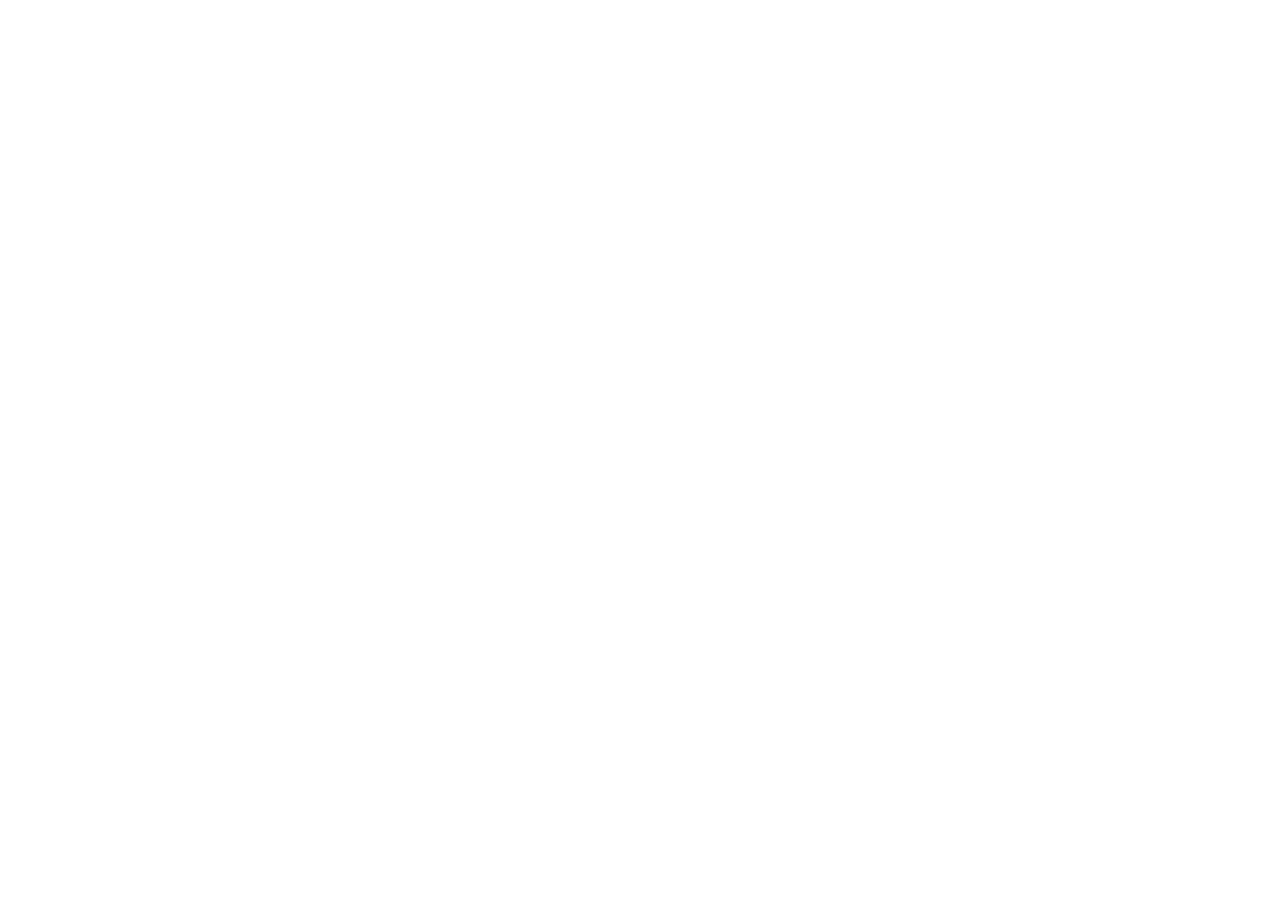
==== login.htm @ 849006d3 "初始化项目" ====
<!DOCTYPE html>
<html lang="en">

<head>
    <meta charset="UTF-8">
    <meta name="viewport" content="width=device-width, initial-scale=1.0,maximum-scale=1.0, minimum-scale=1.0, user-scalable=no">
    <meta http-equiv="X-UA-Compatible" content="ie=edge">
    <title>Document</title>
</head>

<body>

</body>

</html>
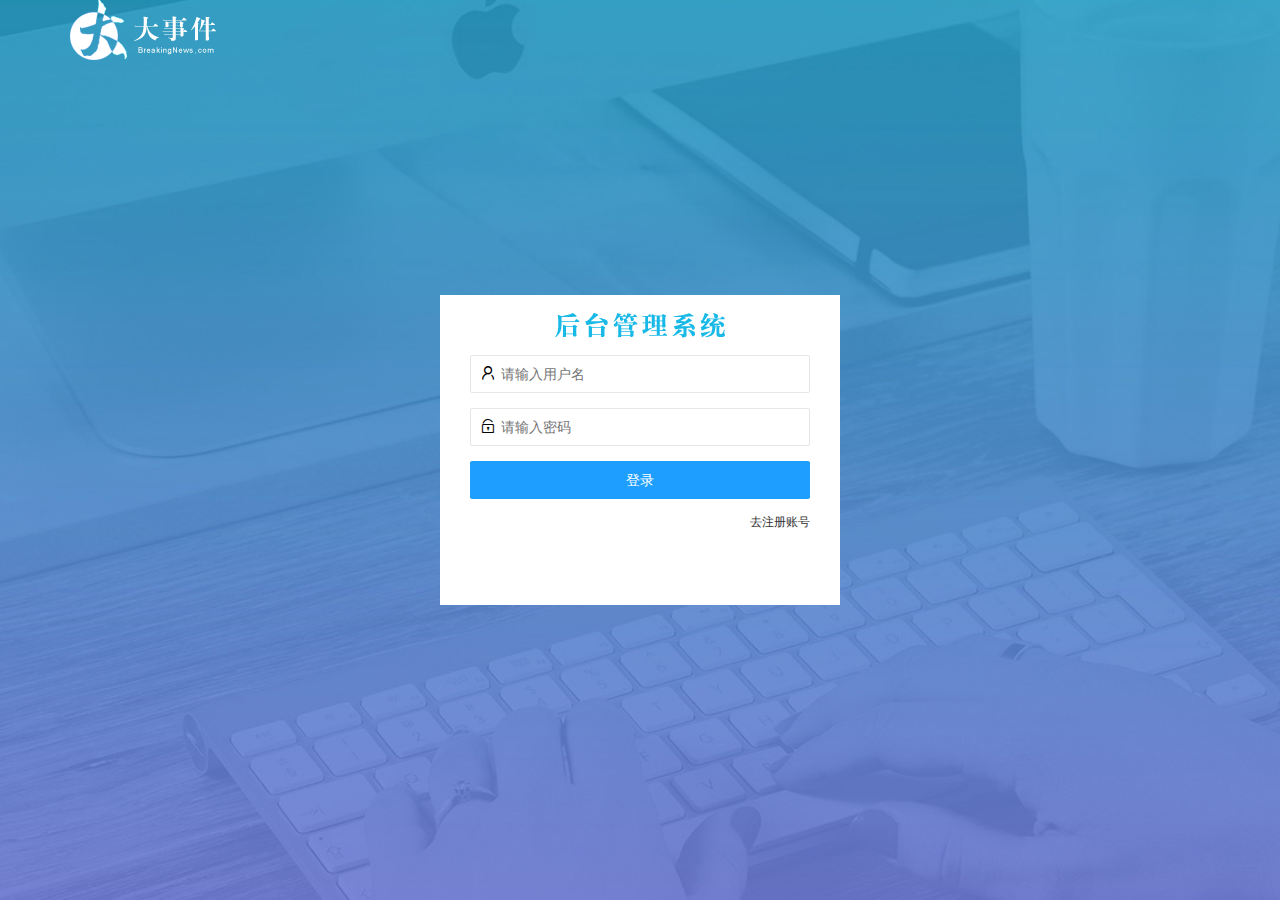
==== commit a6ca95ba: "完成注册和登录" ====
--- a/login.htm
+++ b/login.htm
@@ -6,10 +6,67 @@
     <meta name="viewport" content="width=device-width, initial-scale=1.0,maximum-scale=1.0, minimum-scale=1.0, user-scalable=no">
     <meta http-equiv="X-UA-Compatible" content="ie=edge">
     <title>Document</title>
+    <link rel="stylesheet" href="assets/lib/layui/css/layui.css">
+    <link rel="stylesheet" href="assets/css/login.css">
+    <script src="assets/lib/layui/layui.all.js"></script>
+    <script src="assets/lib/jquery.js"></script>
+    <script src="assets/js/login.js"></script>
 </head>
 
 <body>
+    <div class="layui-main">
+        <img src="./assets/images/logo.png" alt="">
+    </div>
 
+    <div class="loginAndRegBox">
+        <div class="title">
+            <img src="./assets/images/login_title.png" alt="">
+        </div>
+        <div class="login_box">
+            <form class="layui-form" id="log_form">
+                <div class="layui-form-item">
+                    <i class="layui-icon layui-icon-username"></i>
+                    <input type="text" name="username" required lay-verify="required|username" placeholder="请输入用户名" autocomplete="off" class="layui-input">
+                </div>
+                <div class="layui-form-item">
+                    <i class="layui-icon layui-icon-password"></i>
+                    <input type="password" name="password" required lay-verify="required|pwd" placeholder="请输入密码" autocomplete="off" class="layui-input">
+                </div>
+                <div class="layui-form-item">
+                    <button class="layui-btn layui-btn-normal layui-btn-fluid" lay-submit>登录</button>
+                </div>
+                <div class="layui-form-item">
+                    <a href="javascript:;" id="link_reg">去注册账号</a>
+                </div>
+
+            </form>
+
+        </div>
+        <div class="reg_box" style="display: none;">
+            <form class="layui-form" id="reg_form">
+                <div class="layui-form-item">
+                    <i class="layui-icon layui-icon-username"></i>
+                    <input type="text" name="username" required lay-verify="required|username" placeholder="请输入用户名" autocomplete="off" class="layui-input">
+                </div>
+                <div class="layui-form-item">
+                    <i class="layui-icon layui-icon-password"></i>
+                    <input type="password" name="password" required lay-verify="required|pwd" placeholder="请输入密码" autocomplete="off" class="layui-input">
+                </div>
+                <div class="layui-form-item">
+                    <i class="layui-icon layui-icon-password"></i>
+                    <input type="password" name="repassword" required lay-verify="required|pwd|repwd" placeholder="再次输入密码" autocomplete="off" class="layui-input">
+                </div>
+                <div class="layui-form-item">
+                    <button class="layui-btn layui-btn-normal layui-btn-fluid" lay-submit>立即注册
+                    </button>
+                </div>
+                <div class="layui-form-item">
+                    <a href="javascript:;" id="link_login">去登录</a>
+                </div>
+
+            </form>
+        </div>
+    </div>
 </body>
 
 </html>--- a/assets/lib/layui/css/layui.css
+++ b/assets/lib/layui/css/layui.css
@@ -0,0 +1,2 @@
+/** layui-v2.5.5 MIT License By https://www.layui.com */
+ .layui-inline,img{display:inline-block;vertical-align:middle}h1,h2,h3,h4,h5,h6{font-weight:400}.layui-edge,.layui-header,.layui-inline,.layui-main{position:relative}.layui-body,.layui-edge,.layui-elip{overflow:hidden}.layui-btn,.layui-edge,.layui-inline,img{vertical-align:middle}.layui-btn,.layui-disabled,.layui-icon,.layui-unselect{-moz-user-select:none;-webkit-user-select:none;-ms-user-select:none}.layui-elip,.layui-form-checkbox span,.layui-form-pane .layui-form-label{text-overflow:ellipsis;white-space:nowrap}.layui-breadcrumb,.layui-tree-btnGroup{visibility:hidden}blockquote,body,button,dd,div,dl,dt,form,h1,h2,h3,h4,h5,h6,input,li,ol,p,pre,td,textarea,th,ul{margin:0;padding:0;-webkit-tap-highlight-color:rgba(0,0,0,0)}a:active,a:hover{outline:0}img{border:none}li{list-style:none}table{border-collapse:collapse;border-spacing:0}h4,h5,h6{font-size:100%}button,input,optgroup,option,select,textarea{font-family:inherit;font-size:inherit;font-style:inherit;font-weight:inherit;outline:0}pre{white-space:pre-wrap;white-space:-moz-pre-wrap;white-space:-pre-wrap;white-space:-o-pre-wrap;word-wrap:break-word}body{line-height:24px;font:14px Helvetica Neue,Helvetica,PingFang SC,Tahoma,Arial,sans-serif}hr{height:1px;margin:10px 0;border:0;clear:both}a{color:#333;text-decoration:none}a:hover{color:#777}a cite{font-style:normal;*cursor:pointer}.layui-border-box,.layui-border-box *{box-sizing:border-box}.layui-box,.layui-box *{box-sizing:content-box}.layui-clear{clear:both;*zoom:1}.layui-clear:after{content:'\20';clear:both;*zoom:1;display:block;height:0}.layui-inline{*display:inline;*zoom:1}.layui-edge{display:inline-block;width:0;height:0;border-width:6px;border-style:dashed;border-color:transparent}.layui-edge-top{top:-4px;border-bottom-color:#999;border-bottom-style:solid}.layui-edge-right{border-left-color:#999;border-left-style:solid}.layui-edge-bottom{top:2px;border-top-color:#999;border-top-style:solid}.layui-edge-left{border-right-color:#999;border-right-style:solid}.layui-disabled,.layui-disabled:hover{color:#d2d2d2!important;cursor:not-allowed!important}.layui-circle{border-radius:100%}.layui-show{display:block!important}.layui-hide{display:none!important}@font-face{font-family:layui-icon;src:url(../font/iconfont.eot?v=250);src:url(../font/iconfont.eot?v=250#iefix) format('embedded-opentype'),url(../font/iconfont.woff2?v=250) format('woff2'),url(../font/iconfont.woff?v=250) format('woff'),url(../font/iconfont.ttf?v=250) format('truetype'),url(../font/iconfont.svg?v=250#layui-icon) format('svg')}.layui-icon{font-family:layui-icon!important;font-size:16px;font-style:normal;-webkit-font-smoothing:antialiased;-moz-osx-font-smoothing:grayscale}.layui-icon-reply-fill:before{content:"\e611"}.layui-icon-set-fill:before{content:"\e614"}.layui-icon-menu-fill:before{content:"\e60f"}.layui-icon-search:before{content:"\e615"}.layui-icon-share:before{content:"\e641"}.layui-icon-set-sm:before{content:"\e620"}.layui-icon-engine:before{content:"\e628"}.layui-icon-close:before{content:"\1006"}.layui-icon-close-fill:before{content:"\1007"}.layui-icon-chart-screen:before{content:"\e629"}.layui-icon-star:before{content:"\e600"}.layui-icon-circle-dot:before{content:"\e617"}.layui-icon-chat:before{content:"\e606"}.layui-icon-release:before{content:"\e609"}.layui-icon-list:before{content:"\e60a"}.layui-icon-chart:before{content:"\e62c"}.layui-icon-ok-circle:before{content:"\1005"}.layui-icon-layim-theme:before{content:"\e61b"}.layui-icon-table:before{content:"\e62d"}.layui-icon-right:before{content:"\e602"}.layui-icon-left:before{content:"\e603"}.layui-icon-cart-simple:before{content:"\e698"}.layui-icon-face-cry:before{content:"\e69c"}.layui-icon-face-smile:before{content:"\e6af"}.layui-icon-survey:before{content:"\e6b2"}.layui-icon-tree:before{content:"\e62e"}.layui-icon-upload-circle:before{content:"\e62f"}.layui-icon-add-circle:before{content:"\e61f"}.layui-icon-download-circle:before{content:"\e601"}.layui-icon-templeate-1:before{content:"\e630"}.layui-icon-util:before{content:"\e631"}.layui-icon-face-surprised:before{content:"\e664"}.layui-icon-edit:before{content:"\e642"}.layui-icon-speaker:before{content:"\e645"}.layui-icon-down:before{content:"\e61a"}.layui-icon-file:before{content:"\e621"}.layui-icon-layouts:before{content:"\e632"}.layui-icon-rate-half:before{content:"\e6c9"}.layui-icon-add-circle-fine:before{content:"\e608"}.layui-icon-prev-circle:before{content:"\e633"}.layui-icon-read:before{content:"\e705"}.layui-icon-404:before{content:"\e61c"}.layui-icon-carousel:before{content:"\e634"}.layui-icon-help:before{content:"\e607"}.layui-icon-code-circle:before{content:"\e635"}.layui-icon-water:before{content:"\e636"}.layui-icon-username:before{content:"\e66f"}.layui-icon-find-fill:before{content:"\e670"}.layui-icon-about:before{content:"\e60b"}.layui-icon-location:before{content:"\e715"}.layui-icon-up:before{content:"\e619"}.layui-icon-pause:before{content:"\e651"}.layui-icon-date:before{content:"\e637"}.layui-icon-layim-uploadfile:before{content:"\e61d"}.layui-icon-delete:before{content:"\e640"}.layui-icon-play:before{content:"\e652"}.layui-icon-top:before{content:"\e604"}.layui-icon-friends:before{content:"\e612"}.layui-icon-refresh-3:before{content:"\e9aa"}.layui-icon-ok:before{content:"\e605"}.layui-icon-layer:before{content:"\e638"}.layui-icon-face-smile-fine:before{content:"\e60c"}.layui-icon-dollar:before{content:"\e659"}.layui-icon-group:before{content:"\e613"}.layui-icon-layim-download:before{content:"\e61e"}.layui-icon-picture-fine:before{content:"\e60d"}.layui-icon-link:before{content:"\e64c"}.layui-icon-diamond:before{content:"\e735"}.layui-icon-log:before{content:"\e60e"}.layui-icon-rate-solid:before{content:"\e67a"}.layui-icon-fonts-del:before{content:"\e64f"}.layui-icon-unlink:before{content:"\e64d"}.layui-icon-fonts-clear:before{content:"\e639"}.layui-icon-triangle-r:before{content:"\e623"}.layui-icon-circle:before{content:"\e63f"}.layui-icon-radio:before{content:"\e643"}.layui-icon-align-center:before{content:"\e647"}.layui-icon-align-right:before{content:"\e648"}.layui-icon-align-left:before{content:"\e649"}.layui-icon-loading-1:before{content:"\e63e"}.layui-icon-return:before{content:"\e65c"}.layui-icon-fonts-strong:before{content:"\e62b"}.layui-icon-upload:before{content:"\e67c"}.layui-icon-dialogue:before{content:"\e63a"}.layui-icon-video:before{content:"\e6ed"}.layui-icon-headset:before{content:"\e6fc"}.layui-icon-cellphone-fine:before{content:"\e63b"}.layui-icon-add-1:before{content:"\e654"}.layui-icon-face-smile-b:before{content:"\e650"}.layui-icon-fonts-html:before{content:"\e64b"}.layui-icon-form:before{content:"\e63c"}.layui-icon-cart:before{content:"\e657"}.layui-icon-camera-fill:before{content:"\e65d"}.layui-icon-tabs:before{content:"\e62a"}.layui-icon-fonts-code:before{content:"\e64e"}.layui-icon-fire:before{content:"\e756"}.layui-icon-set:before{content:"\e716"}.layui-icon-fonts-u:before{content:"\e646"}.layui-icon-triangle-d:before{content:"\e625"}.layui-icon-tips:before{content:"\e702"}.layui-icon-picture:before{content:"\e64a"}.layui-icon-more-vertical:before{content:"\e671"}.layui-icon-flag:before{content:"\e66c"}.layui-icon-loading:before{content:"\e63d"}.layui-icon-fonts-i:before{content:"\e644"}.layui-icon-refresh-1:before{content:"\e666"}.layui-icon-rmb:before{content:"\e65e"}.layui-icon-home:before{content:"\e68e"}.layui-icon-user:before{content:"\e770"}.layui-icon-notice:before{content:"\e667"}.layui-icon-login-weibo:before{content:"\e675"}.layui-icon-voice:before{content:"\e688"}.layui-icon-upload-drag:before{content:"\e681"}.layui-icon-login-qq:before{content:"\e676"}.layui-icon-snowflake:before{content:"\e6b1"}.layui-icon-file-b:before{content:"\e655"}.layui-icon-template:before{content:"\e663"}.layui-icon-auz:before{content:"\e672"}.layui-icon-console:before{content:"\e665"}.layui-icon-app:before{content:"\e653"}.layui-icon-prev:before{content:"\e65a"}.layui-icon-website:before{content:"\e7ae"}.layui-icon-next:before{content:"\e65b"}.layui-icon-component:before{content:"\e857"}.layui-icon-more:before{content:"\e65f"}.layui-icon-login-wechat:before{content:"\e677"}.layui-icon-shrink-right:before{content:"\e668"}.layui-icon-spread-left:before{content:"\e66b"}.layui-icon-camera:before{content:"\e660"}.layui-icon-note:before{content:"\e66e"}.layui-icon-refresh:before{content:"\e669"}.layui-icon-female:before{content:"\e661"}.layui-icon-male:before{content:"\e662"}.layui-icon-password:before{content:"\e673"}.layui-icon-senior:before{content:"\e674"}.layui-icon-theme:before{content:"\e66a"}.layui-icon-tread:before{content:"\e6c5"}.layui-icon-praise:before{content:"\e6c6"}.layui-icon-star-fill:before{content:"\e658"}.layui-icon-rate:before{content:"\e67b"}.layui-icon-template-1:before{content:"\e656"}.layui-icon-vercode:before{content:"\e679"}.layui-icon-cellphone:before{content:"\e678"}.layui-icon-screen-full:before{content:"\e622"}.layui-icon-screen-restore:before{content:"\e758"}.layui-icon-cols:before{content:"\e610"}.layui-icon-export:before{content:"\e67d"}.layui-icon-print:before{content:"\e66d"}.layui-icon-slider:before{content:"\e714"}.layui-icon-addition:before{content:"\e624"}.layui-icon-subtraction:before{content:"\e67e"}.layui-icon-service:before{content:"\e626"}.layui-icon-transfer:before{content:"\e691"}.layui-main{width:1140px;margin:0 auto}.layui-header{z-index:1000;height:60px}.layui-header a:hover{transition:all .5s;-webkit-transition:all .5s}.layui-side{position:fixed;left:0;top:0;bottom:0;z-index:999;width:200px;overflow-x:hidden}.layui-side-scroll{position:relative;width:220px;height:100%;overflow-x:hidden}.layui-body{position:absolute;left:200px;right:0;top:0;bottom:0;z-index:998;width:auto;overflow-y:auto;box-sizing:border-box}.layui-layout-body{overflow:hidden}.layui-layout-admin .layui-header{background-color:#23262E}.layui-layout-admin .layui-side{top:60px;width:200px;overflow-x:hidden}.layui-layout-admin .layui-body{position:fixed;top:60px;bottom:44px}.layui-layout-admin .layui-main{width:auto;margin:0 15px}.layui-layout-admin .layui-footer{position:fixed;left:200px;right:0;bottom:0;height:44px;line-height:44px;padding:0 15px;background-color:#eee}.layui-layout-admin .layui-logo{position:absolute;left:0;top:0;width:200px;height:100%;line-height:60px;text-align:center;color:#009688;font-size:16px}.layui-layout-admin .layui-header .layui-nav{background:0 0}.layui-layout-left{position:absolute!important;left:200px;top:0}.layui-layout-right{position:absolute!important;right:0;top:0}.layui-container{position:relative;margin:0 auto;padding:0 15px;box-sizing:border-box}.layui-fluid{position:relative;margin:0 auto;padding:0 15px}.layui-row:after,.layui-row:before{content:'';display:block;clear:both}.layui-col-lg1,.layui-col-lg10,.layui-col-lg11,.layui-col-lg12,.layui-col-lg2,.layui-col-lg3,.layui-col-lg4,.layui-col-lg5,.layui-col-lg6,.layui-col-lg7,.layui-col-lg8,.layui-col-lg9,.layui-col-md1,.layui-col-md10,.layui-col-md11,.layui-col-md12,.layui-col-md2,.layui-col-md3,.layui-col-md4,.layui-col-md5,.layui-col-md6,.layui-col-md7,.layui-col-md8,.layui-col-md9,.layui-col-sm1,.layui-col-sm10,.layui-col-sm11,.layui-col-sm12,.layui-col-sm2,.layui-col-sm3,.layui-col-sm4,.layui-col-sm5,.layui-col-sm6,.layui-col-sm7,.layui-col-sm8,.layui-col-sm9,.layui-col-xs1,.layui-col-xs10,.layui-col-xs11,.layui-col-xs12,.layui-col-xs2,.layui-col-xs3,.layui-col-xs4,.layui-col-xs5,.layui-col-xs6,.layui-col-xs7,.layui-col-xs8,.layui-col-xs9{position:relative;display:block;box-sizing:border-box}.layui-col-xs1,.layui-col-xs10,.layui-col-xs11,.layui-col-xs12,.layui-col-xs2,.layui-col-xs3,.layui-col-xs4,.layui-col-xs5,.layui-col-xs6,.layui-col-xs7,.layui-col-xs8,.layui-col-xs9{float:left}.layui-col-xs1{width:8.33333333%}.layui-col-xs2{width:16.66666667%}.layui-col-xs3{width:25%}.layui-col-xs4{width:33.33333333%}.layui-col-xs5{width:41.66666667%}.layui-col-xs6{width:50%}.layui-col-xs7{width:58.33333333%}.layui-col-xs8{width:66.66666667%}.layui-col-xs9{width:75%}.layui-col-xs10{width:83.33333333%}.layui-col-xs11{width:91.66666667%}.layui-col-xs12{width:100%}.layui-col-xs-offset1{margin-left:8.33333333%}.layui-col-xs-offset2{margin-left:16.66666667%}.layui-col-xs-offset3{margin-left:25%}.layui-col-xs-offset4{margin-left:33.33333333%}.layui-col-xs-offset5{margin-left:41.66666667%}.layui-col-xs-offset6{margin-left:50%}.layui-col-xs-offset7{margin-left:58.33333333%}.layui-col-xs-offset8{margin-left:66.66666667%}.layui-col-xs-offset9{margin-left:75%}.layui-col-xs-offset10{margin-left:83.33333333%}.layui-col-xs-offset11{margin-left:91.66666667%}.layui-col-xs-offset12{margin-left:100%}@media screen and (max-width:768px){.layui-hide-xs{display:none!important}.layui-show-xs-block{display:block!important}.layui-show-xs-inline{display:inline!important}.layui-show-xs-inline-block{display:inline-block!important}}@media screen and (min-width:768px){.layui-container{width:750px}.layui-hide-sm{display:none!important}.layui-show-sm-block{display:block!important}.layui-show-sm-inline{display:inline!important}.layui-show-sm-inline-block{display:inline-block!important}.layui-col-sm1,.layui-col-sm10,.layui-col-sm11,.layui-col-sm12,.layui-col-sm2,.layui-col-sm3,.layui-col-sm4,.layui-col-sm5,.layui-col-sm6,.layui-col-sm7,.layui-col-sm8,.layui-col-sm9{float:left}.layui-col-sm1{width:8.33333333%}.layui-col-sm2{width:16.66666667%}.layui-col-sm3{width:25%}.layui-col-sm4{width:33.33333333%}.layui-col-sm5{width:41.66666667%}.layui-col-sm6{width:50%}.layui-col-sm7{width:58.33333333%}.layui-col-sm8{width:66.66666667%}.layui-col-sm9{width:75%}.layui-col-sm10{width:83.33333333%}.layui-col-sm11{width:91.66666667%}.layui-col-sm12{width:100%}.layui-col-sm-offset1{margin-left:8.33333333%}.layui-col-sm-offset2{margin-left:16.66666667%}.layui-col-sm-offset3{margin-left:25%}.layui-col-sm-offset4{margin-left:33.33333333%}.layui-col-sm-offset5{margin-left:41.66666667%}.layui-col-sm-offset6{margin-left:50%}.layui-col-sm-offset7{margin-left:58.33333333%}.layui-col-sm-offset8{margin-left:66.66666667%}.layui-col-sm-offset9{margin-left:75%}.layui-col-sm-offset10{margin-left:83.33333333%}.layui-col-sm-offset11{margin-left:91.66666667%}.layui-col-sm-offset12{margin-left:100%}}@media screen and (min-width:992px){.layui-container{width:970px}.layui-hide-md{display:none!important}.layui-show-md-block{display:block!important}.layui-show-md-inline{display:inline!important}.layui-show-md-inline-block{display:inline-block!important}.layui-col-md1,.layui-col-md10,.layui-col-md11,.layui-col-md12,.layui-col-md2,.layui-col-md3,.layui-col-md4,.layui-col-md5,.layui-col-md6,.layui-col-md7,.layui-col-md8,.layui-col-md9{float:left}.layui-col-md1{width:8.33333333%}.layui-col-md2{width:16.66666667%}.layui-col-md3{width:25%}.layui-col-md4{width:33.33333333%}.layui-col-md5{width:41.66666667%}.layui-col-md6{width:50%}.layui-col-md7{width:58.33333333%}.layui-col-md8{width:66.66666667%}.layui-col-md9{width:75%}.layui-col-md10{width:83.33333333%}.layui-col-md11{width:91.66666667%}.layui-col-md12{width:100%}.layui-col-md-offset1{margin-left:8.33333333%}.layui-col-md-offset2{margin-left:16.66666667%}.layui-col-md-offset3{margin-left:25%}.layui-col-md-offset4{margin-left:33.33333333%}.layui-col-md-offset5{margin-left:41.66666667%}.layui-col-md-offset6{margin-left:50%}.layui-col-md-offset7{margin-left:58.33333333%}.layui-col-md-offset8{margin-left:66.66666667%}.layui-col-md-offset9{margin-left:75%}.layui-col-md-offset10{margin-left:83.33333333%}.layui-col-md-offset11{margin-left:91.66666667%}.layui-col-md-offset12{margin-left:100%}}@media screen and (min-width:1200px){.layui-container{width:1170px}.layui-hide-lg{display:none!important}.layui-show-lg-block{display:block!important}.layui-show-lg-inline{display:inline!important}.layui-show-lg-inline-block{display:inline-block!important}.layui-col-lg1,.layui-col-lg10,.layui-col-lg11,.layui-col-lg12,.layui-col-lg2,.layui-col-lg3,.layui-col-lg4,.layui-col-lg5,.layui-col-lg6,.layui-col-lg7,.layui-col-lg8,.layui-col-lg9{float:left}.layui-col-lg1{width:8.33333333%}.layui-col-lg2{width:16.66666667%}.layui-col-lg3{width:25%}.layui-col-lg4{width:33.33333333%}.layui-col-lg5{width:41.66666667%}.layui-col-lg6{width:50%}.layui-col-lg7{width:58.33333333%}.layui-col-lg8{width:66.66666667%}.layui-col-lg9{width:75%}.layui-col-lg10{width:83.33333333%}.layui-col-lg11{width:91.66666667%}.layui-col-lg12{width:100%}.layui-col-lg-offset1{margin-left:8.33333333%}.layui-col-lg-offset2{margin-left:16.66666667%}.layui-col-lg-offset3{margin-left:25%}.layui-col-lg-offset4{margin-left:33.33333333%}.layui-col-lg-offset5{margin-left:41.66666667%}.layui-col-lg-offset6{margin-left:50%}.layui-col-lg-offset7{margin-left:58.33333333%}.layui-col-lg-offset8{margin-left:66.66666667%}.layui-col-lg-offset9{margin-left:75%}.layui-col-lg-offset10{margin-left:83.33333333%}.layui-col-lg-offset11{margin-left:91.66666667%}.layui-col-lg-offset12{margin-left:100%}}.layui-col-space1{margin:-.5px}.layui-col-space1>*{padding:.5px}.layui-col-space3{margin:-1.5px}.layui-col-space3>*{padding:1.5px}.layui-col-space5{margin:-2.5px}.layui-col-space5>*{padding:2.5px}.layui-col-space8{margin:-3.5px}.layui-col-space8>*{padding:3.5px}.layui-col-space10{margin:-5px}.layui-col-space10>*{padding:5px}.layui-col-space12{margin:-6px}.layui-col-space12>*{padding:6px}.layui-col-space15{margin:-7.5px}.layui-col-space15>*{padding:7.5px}.layui-col-space18{margin:-9px}.layui-col-space18>*{padding:9px}.layui-col-space20{margin:-10px}.layui-col-space20>*{padding:10px}.layui-col-space22{margin:-11px}.layui-col-space22>*{padding:11px}.layui-col-space25{margin:-12.5px}.layui-col-space25>*{padding:12.5px}.layui-col-space30{margin:-15px}.layui-col-space30>*{padding:15px}.layui-btn,.layui-input,.layui-select,.layui-textarea,.layui-upload-button{outline:0;-webkit-appearance:none;transition:all .3s;-webkit-transition:all .3s;box-sizing:border-box}.layui-elem-quote{margin-bottom:10px;padding:15px;line-height:22px;border-left:5px solid #009688;border-radius:0 2px 2px 0;background-color:#f2f2f2}.layui-quote-nm{border-style:solid;border-width:1px 1px 1px 5px;background:0 0}.layui-elem-field{margin-bottom:10px;padding:0;border-width:1px;border-style:solid}.layui-elem-field legend{margin-left:20px;padding:0 10px;font-size:20px;font-weight:300}.layui-field-title{margin:10px 0 20px;border-width:1px 0 0}.layui-field-box{padding:10px 15px}.layui-field-title .layui-field-box{padding:10px 0}.layui-progress{position:relative;height:6px;border-radius:20px;background-color:#e2e2e2}.layui-progress-bar{position:absolute;left:0;top:0;width:0;max-width:100%;height:6px;border-radius:20px;text-align:right;background-color:#5FB878;transition:all .3s;-webkit-transition:all .3s}.layui-progress-big,.layui-progress-big .layui-progress-bar{height:18px;line-height:18px}.layui-progress-text{position:relative;top:-20px;line-height:18px;font-size:12px;color:#666}.layui-progress-big .layui-progress-text{position:static;padding:0 10px;color:#fff}.layui-collapse{border-width:1px;border-style:solid;border-radius:2px}.layui-colla-content,.layui-colla-item{border-top-width:1px;border-top-style:solid}.layui-colla-item:first-child{border-top:none}.layui-colla-title{position:relative;height:42px;line-height:42px;padding:0 15px 0 35px;color:#333;background-color:#f2f2f2;cursor:pointer;font-size:14px;overflow:hidden}.layui-colla-content{display:none;padding:10px 15px;line-height:22px;color:#666}.layui-colla-icon{position:absolute;left:15px;top:0;font-size:14px}.layui-card{margin-bottom:15px;border-radius:2px;background-color:#fff;box-shadow:0 1px 2px 0 rgba(0,0,0,.05)}.layui-card:last-child{margin-bottom:0}.layui-card-header{position:relative;height:42px;line-height:42px;padding:0 15px;border-bottom:1px solid #f6f6f6;color:#333;border-radius:2px 2px 0 0;font-size:14px}.layui-bg-black,.layui-bg-blue,.layui-bg-cyan,.layui-bg-green,.layui-bg-orange,.layui-bg-red{color:#fff!important}.layui-card-body{position:relative;padding:10px 15px;line-height:24px}.layui-card-body[pad15]{padding:15px}.layui-card-body[pad20]{padding:20px}.layui-card-body .layui-table{margin:5px 0}.layui-card .layui-tab{margin:0}.layui-panel-window{position:relative;padding:15px;border-radius:0;border-top:5px solid #E6E6E6;background-color:#fff}.layui-auxiliar-moving{position:fixed;left:0;right:0;top:0;bottom:0;width:100%;height:100%;background:0 0;z-index:9999999999}.layui-form-label,.layui-form-mid,.layui-form-select,.layui-input-block,.layui-input-inline,.layui-textarea{position:relative}.layui-bg-red{background-color:#FF5722!important}.layui-bg-orange{background-color:#FFB800!important}.layui-bg-green{background-color:#009688!important}.layui-bg-cyan{background-color:#2F4056!important}.layui-bg-blue{background-color:#1E9FFF!important}.layui-bg-black{background-color:#393D49!important}.layui-bg-gray{background-color:#eee!important;color:#666!important}.layui-badge-rim,.layui-colla-content,.layui-colla-item,.layui-collapse,.layui-elem-field,.layui-form-pane .layui-form-item[pane],.layui-form-pane .layui-form-label,.layui-input,.layui-layedit,.layui-layedit-tool,.layui-quote-nm,.layui-select,.layui-tab-bar,.layui-tab-card,.layui-tab-title,.layui-tab-title .layui-this:after,.layui-textarea{border-color:#e6e6e6}.layui-timeline-item:before,hr{background-color:#e6e6e6}.layui-text{line-height:22px;font-size:14px;color:#666}.layui-text h1,.layui-text h2,.layui-text h3{font-weight:500;color:#333}.layui-text h1{font-size:30px}.layui-text h2{font-size:24px}.layui-text h3{font-size:18px}.layui-text a:not(.layui-btn){color:#01AAED}.layui-text a:not(.layui-btn):hover{text-decoration:underline}.layui-text ul{padding:5px 0 5px 15px}.layui-text ul li{margin-top:5px;list-style-type:disc}.layui-text em,.layui-word-aux{color:#999!important;padding:0 5px!important}.layui-btn{display:inline-block;height:38px;line-height:38px;padding:0 18px;background-color:#009688;color:#fff;white-space:nowrap;text-align:center;font-size:14px;border:none;border-radius:2px;cursor:pointer}.layui-btn:hover{opacity:.8;filter:alpha(opacity=80);color:#fff}.layui-btn:active{opacity:1;filter:alpha(opacity=100)}.layui-btn+.layui-btn{margin-left:10px}.layui-btn-container{font-size:0}.layui-btn-container .layui-btn{margin-right:10px;margin-bottom:10px}.layui-btn-container .layui-btn+.layui-btn{margin-left:0}.layui-table .layui-btn-container .layui-btn{margin-bottom:9px}.layui-btn-radius{border-radius:100px}.layui-btn .layui-icon{margin-right:3px;font-size:18px;vertical-align:bottom;vertical-align:middle\9}.layui-btn-primary{border:1px solid #C9C9C9;background-color:#fff;color:#555}.layui-btn-primary:hover{border-color:#009688;color:#333}.layui-btn-normal{background-color:#1E9FFF}.layui-btn-warm{background-color:#FFB800}.layui-btn-danger{background-color:#FF5722}.layui-btn-checked{background-color:#5FB878}.layui-btn-disabled,.layui-btn-disabled:active,.layui-btn-disabled:hover{border:1px solid #e6e6e6;background-color:#FBFBFB;color:#C9C9C9;cursor:not-allowed;opacity:1}.layui-btn-lg{height:44px;line-height:44px;padding:0 25px;font-size:16px}.layui-btn-sm{height:30px;line-height:30px;padding:0 10px;font-size:12px}.layui-btn-sm i{font-size:16px!important}.layui-btn-xs{height:22px;line-height:22px;padding:0 5px;font-size:12px}.layui-btn-xs i{font-size:14px!important}.layui-btn-group{display:inline-block;vertical-align:middle;font-size:0}.layui-btn-group .layui-btn{margin-left:0!important;margin-right:0!important;border-left:1px solid rgba(255,255,255,.5);border-radius:0}.layui-btn-group .layui-btn-primary{border-left:none}.layui-btn-group .layui-btn-primary:hover{border-color:#C9C9C9;color:#009688}.layui-btn-group .layui-btn:first-child{border-left:none;border-radius:2px 0 0 2px}.layui-btn-group .layui-btn-primary:first-child{border-left:1px solid #c9c9c9}.layui-btn-group .layui-btn:last-child{border-radius:0 2px 2px 0}.layui-btn-group .layui-btn+.layui-btn{margin-left:0}.layui-btn-group+.layui-btn-group{margin-left:10px}.layui-btn-fluid{width:100%}.layui-input,.layui-select,.layui-textarea{height:38px;line-height:1.3;line-height:38px\9;border-width:1px;border-style:solid;background-color:#fff;border-radius:2px}.layui-input::-webkit-input-placeholder,.layui-select::-webkit-input-placeholder,.layui-textarea::-webkit-input-placeholder{line-height:1.3}.layui-input,.layui-textarea{display:block;width:100%;padding-left:10px}.layui-input:hover,.layui-textarea:hover{border-color:#D2D2D2!important}.layui-input:focus,.layui-textarea:focus{border-color:#C9C9C9!important}.layui-textarea{min-height:100px;height:auto;line-height:20px;padding:6px 10px;resize:vertical}.layui-select{padding:0 10px}.layui-form input[type=checkbox],.layui-form input[type=radio],.layui-form select{display:none}.layui-form [lay-ignore]{display:initial}.layui-form-item{margin-bottom:15px;clear:both;*zoom:1}.layui-form-item:after{content:'\20';clear:both;*zoom:1;display:block;height:0}.layui-form-label{float:left;display:block;padding:9px 15px;width:80px;font-weight:400;line-height:20px;text-align:right}.layui-form-label-col{display:block;float:none;padding:9px 0;line-height:20px;text-align:left}.layui-form-item .layui-inline{margin-bottom:5px;margin-right:10px}.layui-input-block{margin-left:110px;min-height:36px}.layui-input-inline{display:inline-block;vertical-align:middle}.layui-form-item .layui-input-inline{float:left;width:190px;margin-right:10px}.layui-form-text .layui-input-inline{width:auto}.layui-form-mid{float:left;display:block;padding:9px 0!important;line-height:20px;margin-right:10px}.layui-form-danger+.layui-form-select .layui-input,.layui-form-danger:focus{border-color:#FF5722!important}.layui-form-select .layui-input{padding-right:30px;cursor:pointer}.layui-form-select .layui-edge{position:absolute;right:10px;top:50%;margin-top:-3px;cursor:pointer;border-width:6px;border-top-color:#c2c2c2;border-top-style:solid;transition:all .3s;-webkit-transition:all .3s}.layui-form-select dl{display:none;position:absolute;left:0;top:42px;padding:5px 0;z-index:899;min-width:100%;border:1px solid #d2d2d2;max-height:300px;overflow-y:auto;background-color:#fff;border-radius:2px;box-shadow:0 2px 4px rgba(0,0,0,.12);box-sizing:border-box}.layui-form-select dl dd,.layui-form-select dl dt{padding:0 10px;line-height:36px;white-space:nowrap;overflow:hidden;text-overflow:ellipsis}.layui-form-select dl dt{font-size:12px;color:#999}.layui-form-select dl dd{cursor:pointer}.layui-form-select dl dd:hover{background-color:#f2f2f2;-webkit-transition:.5s all;transition:.5s all}.layui-form-select .layui-select-group dd{padding-left:20px}.layui-form-select dl dd.layui-select-tips{padding-left:10px!important;color:#999}.layui-form-select dl dd.layui-this{background-color:#5FB878;color:#fff}.layui-form-checkbox,.layui-form-select dl dd.layui-disabled{background-color:#fff}.layui-form-selected dl{display:block}.layui-form-checkbox,.layui-form-checkbox *,.layui-form-switch{display:inline-block;vertical-align:middle}.layui-form-selected .layui-edge{margin-top:-9px;-webkit-transform:rotate(180deg);transform:rotate(180deg);margin-top:-3px\9}:root .layui-form-selected .layui-edge{margin-top:-9px\0/IE9}.layui-form-selectup dl{top:auto;bottom:42px}.layui-select-none{margin:5px 0;text-align:center;color:#999}.layui-select-disabled .layui-disabled{border-color:#eee!important}.layui-select-disabled .layui-edge{border-top-color:#d2d2d2}.layui-form-checkbox{position:relative;height:30px;line-height:30px;margin-right:10px;padding-right:30px;cursor:pointer;font-size:0;-webkit-transition:.1s linear;transition:.1s linear;box-sizing:border-box}.layui-form-checkbox span{padding:0 10px;height:100%;font-size:14px;border-radius:2px 0 0 2px;background-color:#d2d2d2;color:#fff;overflow:hidden}.layui-form-checkbox:hover span{background-color:#c2c2c2}.layui-form-checkbox i{position:absolute;right:0;top:0;width:30px;height:28px;border:1px solid #d2d2d2;border-left:none;border-radius:0 2px 2px 0;color:#fff;font-size:20px;text-align:center}.layui-form-checkbox:hover i{border-color:#c2c2c2;color:#c2c2c2}.layui-form-checked,.layui-form-checked:hover{border-color:#5FB878}.layui-form-checked span,.layui-form-checked:hover span{background-color:#5FB878}.layui-form-checked i,.layui-form-checked:hover i{color:#5FB878}.layui-form-item .layui-form-checkbox{margin-top:4px}.layui-form-checkbox[lay-skin=primary]{height:auto!important;line-height:normal!important;min-width:18px;min-height:18px;border:none!important;margin-right:0;padding-left:28px;padding-right:0;background:0 0}.layui-form-checkbox[lay-skin=primary] span{padding-left:0;padding-right:15px;line-height:18px;background:0 0;color:#666}.layui-form-checkbox[lay-skin=primary] i{right:auto;left:0;width:16px;height:16px;line-height:16px;border:1px solid #d2d2d2;font-size:12px;border-radius:2px;background-color:#fff;-webkit-transition:.1s linear;transition:.1s linear}.layui-form-checkbox[lay-skin=primary]:hover i{border-color:#5FB878;color:#fff}.layui-form-checked[lay-skin=primary] i{border-color:#5FB878!important;background-color:#5FB878;color:#fff}.layui-checkbox-disbaled[lay-skin=primary] span{background:0 0!important;color:#c2c2c2}.layui-checkbox-disbaled[lay-skin=primary]:hover i{border-color:#d2d2d2}.layui-form-item .layui-form-checkbox[lay-skin=primary]{margin-top:10px}.layui-form-switch{position:relative;height:22px;line-height:22px;min-width:35px;padding:0 5px;margin-top:8px;border:1px solid #d2d2d2;border-radius:20px;cursor:pointer;background-color:#fff;-webkit-transition:.1s linear;transition:.1s linear}.layui-form-switch i{position:absolute;left:5px;top:3px;width:16px;height:16px;border-radius:20px;background-color:#d2d2d2;-webkit-transition:.1s linear;transition:.1s linear}.layui-form-switch em{position:relative;top:0;width:25px;margin-left:21px;padding:0!important;text-align:center!important;color:#999!important;font-style:normal!important;font-size:12px}.layui-form-onswitch{border-color:#5FB878;background-color:#5FB878}.layui-checkbox-disbaled,.layui-checkbox-disbaled i{border-color:#e2e2e2!important}.layui-form-onswitch i{left:100%;margin-left:-21px;background-color:#fff}.layui-form-onswitch em{margin-left:5px;margin-right:21px;color:#fff!important}.layui-checkbox-disbaled span{background-color:#e2e2e2!important}.layui-checkbox-disbaled:hover i{color:#fff!important}[lay-radio]{display:none}.layui-form-radio,.layui-form-radio *{display:inline-block;vertical-align:middle}.layui-form-radio{line-height:28px;margin:6px 10px 0 0;padding-right:10px;cursor:pointer;font-size:0}.layui-form-radio *{font-size:14px}.layui-form-radio>i{margin-right:8px;font-size:22px;color:#c2c2c2}.layui-form-radio>i:hover,.layui-form-radioed>i{color:#5FB878}.layui-radio-disbaled>i{color:#e2e2e2!important}.layui-form-pane .layui-form-label{width:110px;padding:8px 15px;height:38px;line-height:20px;border-width:1px;border-style:solid;border-radius:2px 0 0 2px;text-align:center;background-color:#FBFBFB;overflow:hidden;box-sizing:border-box}.layui-form-pane .layui-input-inline{margin-left:-1px}.layui-form-pane .layui-input-block{margin-left:110px;left:-1px}.layui-form-pane .layui-input{border-radius:0 2px 2px 0}.layui-form-pane .layui-form-text .layui-form-label{float:none;width:100%;border-radius:2px;box-sizing:border-box;text-align:left}.layui-form-pane .layui-form-text .layui-input-inline{display:block;margin:0;top:-1px;clear:both}.layui-form-pane .layui-form-text .layui-input-block{margin:0;left:0;top:-1px}.layui-form-pane .layui-form-text .layui-textarea{min-height:100px;border-radius:0 0 2px 2px}.layui-form-pane .layui-form-checkbox{margin:4px 0 4px 10px}.layui-form-pane .layui-form-radio,.layui-form-pane .layui-form-switch{margin-top:6px;margin-left:10px}.layui-form-pane .layui-form-item[pane]{position:relative;border-width:1px;border-style:solid}.layui-form-pane .layui-form-item[pane] .layui-form-label{position:absolute;left:0;top:0;height:100%;border-width:0 1px 0 0}.layui-form-pane .layui-form-item[pane] .layui-input-inline{margin-left:110px}@media screen and (max-width:450px){.layui-form-item .layui-form-label{text-overflow:ellipsis;overflow:hidden;white-space:nowrap}.layui-form-item .layui-inline{display:block;margin-right:0;margin-bottom:20px;clear:both}.layui-form-item .layui-inline:after{content:'\20';clear:both;display:block;height:0}.layui-form-item .layui-input-inline{display:block;float:none;left:-3px;width:auto;margin:0 0 10px 112px}.layui-form-item .layui-input-inline+.layui-form-mid{margin-left:110px;top:-5px;padding:0}.layui-form-item .layui-form-checkbox{margin-right:5px;margin-bottom:5px}}.layui-layedit{border-width:1px;border-style:solid;border-radius:2px}.layui-layedit-tool{padding:3px 5px;border-bottom-width:1px;border-bottom-style:solid;font-size:0}.layedit-tool-fixed{position:fixed;top:0;border-top:1px solid #e2e2e2}.layui-layedit-tool .layedit-tool-mid,.layui-layedit-tool .layui-icon{display:inline-block;vertical-align:middle;text-align:center;font-size:14px}.layui-layedit-tool .layui-icon{position:relative;width:32px;height:30px;line-height:30px;margin:3px 5px;color:#777;cursor:pointer;border-radius:2px}.layui-layedit-tool .layui-icon:hover{color:#393D49}.layui-layedit-tool .layui-icon:active{color:#000}.layui-layedit-tool .layedit-tool-active{background-color:#e2e2e2;color:#000}.layui-layedit-tool .layui-disabled,.layui-layedit-tool .layui-disabled:hover{color:#d2d2d2;cursor:not-allowed}.layui-layedit-tool .layedit-tool-mid{width:1px;height:18px;margin:0 10px;background-color:#d2d2d2}.layedit-tool-html{width:50px!important;font-size:30px!important}.layedit-tool-b,.layedit-tool-code,.layedit-tool-help{font-size:16px!important}.layedit-tool-d,.layedit-tool-face,.layedit-tool-image,.layedit-tool-unlink{font-size:18px!important}.layedit-tool-image input{position:absolute;font-size:0;left:0;top:0;width:100%;height:100%;opacity:.01;filter:Alpha(opacity=1);cursor:pointer}.layui-layedit-iframe iframe{display:block;width:100%}#LAY_layedit_code{overflow:hidden}.layui-laypage{display:inline-block;*display:inline;*zoom:1;vertical-align:middle;margin:10px 0;font-size:0}.layui-laypage>a:first-child,.layui-laypage>a:first-child em{border-radius:2px 0 0 2px}.layui-laypage>a:last-child,.layui-laypage>a:last-child em{border-radius:0 2px 2px 0}.layui-laypage>:first-child{margin-left:0!important}.layui-laypage>:last-child{margin-right:0!important}.layui-laypage a,.layui-laypage button,.layui-laypage input,.layui-laypage select,.layui-laypage span{border:1px solid #e2e2e2}.layui-laypage a,.layui-laypage span{display:inline-block;*display:inline;*zoom:1;vertical-align:middle;padding:0 15px;height:28px;line-height:28px;margin:0 -1px 5px 0;background-color:#fff;color:#333;font-size:12px}.layui-flow-more a *,.layui-laypage input,.layui-table-view select[lay-ignore]{display:inline-block}.layui-laypage a:hover{color:#009688}.layui-laypage em{font-style:normal}.layui-laypage .layui-laypage-spr{color:#999;font-weight:700}.layui-laypage a{text-decoration:none}.layui-laypage .layui-laypage-curr{position:relative}.layui-laypage .layui-laypage-curr em{position:relative;color:#fff}.layui-laypage .layui-laypage-curr .layui-laypage-em{position:absolute;left:-1px;top:-1px;padding:1px;width:100%;height:100%;background-color:#009688}.layui-laypage-em{border-radius:2px}.layui-laypage-next em,.layui-laypage-prev em{font-family:Sim sun;font-size:16px}.layui-laypage .layui-laypage-count,.layui-laypage .layui-laypage-limits,.layui-laypage .layui-laypage-refresh,.layui-laypage .layui-laypage-skip{margin-left:10px;margin-right:10px;padding:0;border:none}.layui-laypage .layui-laypage-limits,.layui-laypage .layui-laypage-refresh{vertical-align:top}.layui-laypage .layui-laypage-refresh i{font-size:18px;cursor:pointer}.layui-laypage select{height:22px;padding:3px;border-radius:2px;cursor:pointer}.layui-laypage .layui-laypage-skip{height:30px;line-height:30px;color:#999}.layui-laypage button,.layui-laypage input{height:30px;line-height:30px;border-radius:2px;vertical-align:top;background-color:#fff;box-sizing:border-box}.layui-laypage input{width:40px;margin:0 10px;padding:0 3px;text-align:center}.layui-laypage input:focus,.layui-laypage select:focus{border-color:#009688!important}.layui-laypage button{margin-left:10px;padding:0 10px;cursor:pointer}.layui-table,.layui-table-view{margin:10px 0}.layui-flow-more{margin:10px 0;text-align:center;color:#999;font-size:14px}.layui-flow-more a{height:32px;line-height:32px}.layui-flow-more a *{vertical-align:top}.layui-flow-more a cite{padding:0 20px;border-radius:3px;background-color:#eee;color:#333;font-style:normal}.layui-flow-more a cite:hover{opacity:.8}.layui-flow-more a i{font-size:30px;color:#737383}.layui-table{width:100%;background-color:#fff;color:#666}.layui-table tr{transition:all .3s;-webkit-transition:all .3s}.layui-table th{text-align:left;font-weight:400}.layui-table tbody tr:hover,.layui-table thead tr,.layui-table-click,.layui-table-header,.layui-table-hover,.layui-table-mend,.layui-table-patch,.layui-table-tool,.layui-table-total,.layui-table-total tr,.layui-table[lay-even] tr:nth-child(even){background-color:#f2f2f2}.layui-table td,.layui-table th,.layui-table-col-set,.layui-table-fixed-r,.layui-table-grid-down,.layui-table-header,.layui-table-page,.layui-table-tips-main,.layui-table-tool,.layui-table-total,.layui-table-view,.layui-table[lay-skin=line],.layui-table[lay-skin=row]{border-width:1px;border-style:solid;border-color:#e6e6e6}.layui-table td,.layui-table th{position:relative;padding:9px 15px;min-height:20px;line-height:20px;font-size:14px}.layui-table[lay-skin=line] td,.layui-table[lay-skin=line] th{border-width:0 0 1px}.layui-table[lay-skin=row] td,.layui-table[lay-skin=row] th{border-width:0 1px 0 0}.layui-table[lay-skin=nob] td,.layui-table[lay-skin=nob] th{border:none}.layui-table img{max-width:100px}.layui-table[lay-size=lg] td,.layui-table[lay-size=lg] th{padding:15px 30px}.layui-table-view .layui-table[lay-size=lg] .layui-table-cell{height:40px;line-height:40px}.layui-table[lay-size=sm] td,.layui-table[lay-size=sm] th{font-size:12px;padding:5px 10px}.layui-table-view .layui-table[lay-size=sm] .layui-table-cell{height:20px;line-height:20px}.layui-table[lay-data]{display:none}.layui-table-box{position:relative;overflow:hidden}.layui-table-view .layui-table{position:relative;width:auto;margin:0}.layui-table-view .layui-table[lay-skin=line]{border-width:0 1px 0 0}.layui-table-view .layui-table[lay-skin=row]{border-width:0 0 1px}.layui-table-view .layui-table td,.layui-table-view .layui-table th{padding:5px 0;border-top:none;border-left:none}.layui-table-view .layui-table th.layui-unselect .layui-table-cell span{cursor:pointer}.layui-table-view .layui-table td{cursor:default}.layui-table-view .layui-table td[data-edit=text]{cursor:text}.layui-table-view .layui-form-checkbox[lay-skin=primary] i{width:18px;height:18px}.layui-table-view .layui-form-radio{line-height:0;padding:0}.layui-table-view .layui-form-radio>i{margin:0;font-size:20px}.layui-table-init{position:absolute;left:0;top:0;width:100%;height:100%;text-align:center;z-index:110}.layui-table-init .layui-icon{position:absolute;left:50%;top:50%;margin:-15px 0 0 -15px;font-size:30px;color:#c2c2c2}.layui-table-header{border-width:0 0 1px;overflow:hidden}.layui-table-header .layui-table{margin-bottom:-1px}.layui-table-tool .layui-inline[lay-event]{position:relative;width:26px;height:26px;padding:5px;line-height:16px;margin-right:10px;text-align:center;color:#333;border:1px solid #ccc;cursor:pointer;-webkit-transition:.5s all;transition:.5s all}.layui-table-tool .layui-inline[lay-event]:hover{border:1px solid #999}.layui-table-tool-temp{padding-right:120px}.layui-table-tool-self{position:absolute;right:17px;top:10px}.layui-table-tool .layui-table-tool-self .layui-inline[lay-event]{margin:0 0 0 10px}.layui-table-tool-panel{position:absolute;top:29px;left:-1px;padding:5px 0;min-width:150px;min-height:40px;border:1px solid #d2d2d2;text-align:left;overflow-y:auto;background-color:#fff;box-shadow:0 2px 4px rgba(0,0,0,.12)}.layui-table-cell,.layui-table-tool-panel li{overflow:hidden;text-overflow:ellipsis;white-space:nowrap}.layui-table-tool-panel li{padding:0 10px;line-height:30px;-webkit-transition:.5s all;transition:.5s all}.layui-table-tool-panel li .layui-form-checkbox[lay-skin=primary]{width:100%;padding-left:28px}.layui-table-tool-panel li:hover{background-color:#f2f2f2}.layui-table-tool-panel li .layui-form-checkbox[lay-skin=primary] i{position:absolute;left:0;top:0}.layui-table-tool-panel li .layui-form-checkbox[lay-skin=primary] span{padding:0}.layui-table-tool .layui-table-tool-self .layui-table-tool-panel{left:auto;right:-1px}.layui-table-col-set{position:absolute;right:0;top:0;width:20px;height:100%;border-width:0 0 0 1px;background-color:#fff}.layui-table-sort{width:10px;height:20px;margin-left:5px;cursor:pointer!important}.layui-table-sort .layui-edge{position:absolute;left:5px;border-width:5px}.layui-table-sort .layui-table-sort-asc{top:3px;border-top:none;border-bottom-style:solid;border-bottom-color:#b2b2b2}.layui-table-sort .layui-table-sort-asc:hover{border-bottom-color:#666}.layui-table-sort .layui-table-sort-desc{bottom:5px;border-bottom:none;border-top-style:solid;border-top-color:#b2b2b2}.layui-table-sort .layui-table-sort-desc:hover{border-top-color:#666}.layui-table-sort[lay-sort=asc] .layui-table-sort-asc{border-bottom-color:#000}.layui-table-sort[lay-sort=desc] .layui-table-sort-desc{border-top-color:#000}.layui-table-cell{height:28px;line-height:28px;padding:0 15px;position:relative;box-sizing:border-box}.layui-table-cell .layui-form-checkbox[lay-skin=primary]{top:-1px;padding:0}.layui-table-cell .layui-table-link{color:#01AAED}.laytable-cell-checkbox,.laytable-cell-numbers,.laytable-cell-radio,.laytable-cell-space{padding:0;text-align:center}.layui-table-body{position:relative;overflow:auto;margin-right:-1px;margin-bottom:-1px}.layui-table-body .layui-none{line-height:26px;padding:15px;text-align:center;color:#999}.layui-table-fixed{position:absolute;left:0;top:0;z-index:101}.layui-table-fixed .layui-table-body{overflow:hidden}.layui-table-fixed-l{box-shadow:0 -1px 8px rgba(0,0,0,.08)}.layui-table-fixed-r{left:auto;right:-1px;border-width:0 0 0 1px;box-shadow:-1px 0 8px rgba(0,0,0,.08)}.layui-table-fixed-r .layui-table-header{position:relative;overflow:visible}.layui-table-mend{position:absolute;right:-49px;top:0;height:100%;width:50px}.layui-table-tool{position:relative;z-index:890;width:100%;min-height:50px;line-height:30px;padding:10px 15px;border-width:0 0 1px}.layui-table-tool .layui-btn-container{margin-bottom:-10px}.layui-table-page,.layui-table-total{border-width:1px 0 0;margin-bottom:-1px;overflow:hidden}.layui-table-page{position:relative;width:100%;padding:7px 7px 0;height:41px;font-size:12px;white-space:nowrap}.layui-table-page>div{height:26px}.layui-table-page .layui-laypage{margin:0}.layui-table-page .layui-laypage a,.layui-table-page .layui-laypage span{height:26px;line-height:26px;margin-bottom:10px;border:none;background:0 0}.layui-table-page .layui-laypage a,.layui-table-page .layui-laypage span.layui-laypage-curr{padding:0 12px}.layui-table-page .layui-laypage span{margin-left:0;padding:0}.layui-table-page .layui-laypage .layui-laypage-prev{margin-left:-7px!important}.layui-table-page .layui-laypage .layui-laypage-curr .layui-laypage-em{left:0;top:0;padding:0}.layui-table-page .layui-laypage button,.layui-table-page .layui-laypage input{height:26px;line-height:26px}.layui-table-page .layui-laypage input{width:40px}.layui-table-page .layui-laypage button{padding:0 10px}.layui-table-page select{height:18px}.layui-table-patch .layui-table-cell{padding:0;width:30px}.layui-table-edit{position:absolute;left:0;top:0;width:100%;height:100%;padding:0 14px 1px;border-radius:0;box-shadow:1px 1px 20px rgba(0,0,0,.15)}.layui-table-edit:focus{border-color:#5FB878!important}select.layui-table-edit{padding:0 0 0 10px;border-color:#C9C9C9}.layui-table-view .layui-form-checkbox,.layui-table-view .layui-form-radio,.layui-table-view .layui-form-switch{top:0;margin:0;box-sizing:content-box}.layui-table-view .layui-form-checkbox{top:-1px;height:26px;line-height:26px}.layui-table-view .layui-form-checkbox i{height:26px}.layui-table-grid .layui-table-cell{overflow:visible}.layui-table-grid-down{position:absolute;top:0;right:0;width:26px;height:100%;padding:5px 0;border-width:0 0 0 1px;text-align:center;background-color:#fff;color:#999;cursor:pointer}.layui-table-grid-down .layui-icon{position:absolute;top:50%;left:50%;margin:-8px 0 0 -8px}.layui-table-grid-down:hover{background-color:#fbfbfb}body .layui-table-tips .layui-layer-content{background:0 0;padding:0;box-shadow:0 1px 6px rgba(0,0,0,.12)}.layui-table-tips-main{margin:-44px 0 0 -1px;max-height:150px;padding:8px 15px;font-size:14px;overflow-y:scroll;background-color:#fff;color:#666}.layui-table-tips-c{position:absolute;right:-3px;top:-13px;width:20px;height:20px;padding:3px;cursor:pointer;background-color:#666;border-radius:50%;color:#fff}.layui-table-tips-c:hover{background-color:#777}.layui-table-tips-c:before{position:relative;right:-2px}.layui-upload-file{display:none!important;opacity:.01;filter:Alpha(opacity=1)}.layui-upload-drag,.layui-upload-form,.layui-upload-wrap{display:inline-block}.layui-upload-list{margin:10px 0}.layui-upload-choose{padding:0 10px;color:#999}.layui-upload-drag{position:relative;padding:30px;border:1px dashed #e2e2e2;background-color:#fff;text-align:center;cursor:pointer;color:#999}.layui-upload-drag .layui-icon{font-size:50px;color:#009688}.layui-upload-drag[lay-over]{border-color:#009688}.layui-upload-iframe{position:absolute;width:0;height:0;border:0;visibility:hidden}.layui-upload-wrap{position:relative;vertical-align:middle}.layui-upload-wrap .layui-upload-file{display:block!important;position:absolute;left:0;top:0;z-index:10;font-size:100px;width:100%;height:100%;opacity:.01;filter:Alpha(opacity=1);cursor:pointer}.layui-transfer-active,.layui-transfer-box{display:inline-block;vertical-align:middle}.layui-transfer-box,.layui-transfer-header,.layui-transfer-search{border-width:0;border-style:solid;border-color:#e6e6e6}.layui-transfer-box{position:relative;border-width:1px;width:200px;height:360px;border-radius:2px;background-color:#fff}.layui-transfer-box .layui-form-checkbox{width:100%;margin:0!important}.layui-transfer-header{height:38px;line-height:38px;padding:0 10px;border-bottom-width:1px}.layui-transfer-search{position:relative;padding:10px;border-bottom-width:1px}.layui-transfer-search .layui-input{height:32px;padding-left:30px;font-size:12px}.layui-transfer-search .layui-icon-search{position:absolute;left:20px;top:50%;margin-top:-8px;color:#666}.layui-transfer-active{margin:0 15px}.layui-transfer-active .layui-btn{display:block;margin:0;padding:0 15px;background-color:#5FB878;border-color:#5FB878;color:#fff}.layui-transfer-active .layui-btn-disabled{background-color:#FBFBFB;border-color:#e6e6e6;color:#C9C9C9}.layui-transfer-active .layui-btn:first-child{margin-bottom:15px}.layui-transfer-active .layui-btn .layui-icon{margin:0;font-size:14px!important}.layui-transfer-data{padding:5px 0;overflow:auto}.layui-transfer-data li{height:32px;line-height:32px;padding:0 10px}.layui-transfer-data li:hover{background-color:#f2f2f2;transition:.5s all}.layui-transfer-data .layui-none{padding:15px 10px;text-align:center;color:#999}.layui-nav{position:relative;padding:0 20px;background-color:#393D49;color:#fff;border-radius:2px;font-size:0;box-sizing:border-box}.layui-nav *{font-size:14px}.layui-nav .layui-nav-item{position:relative;display:inline-block;*display:inline;*zoom:1;vertical-align:middle;line-height:60px}.layui-nav .layui-nav-item a{display:block;padding:0 20px;color:#fff;color:rgba(255,255,255,.7);transition:all .3s;-webkit-transition:all .3s}.layui-nav .layui-this:after,.layui-nav-bar,.layui-nav-tree .layui-nav-itemed:after{position:absolute;left:0;top:0;width:0;height:5px;background-color:#5FB878;transition:all .2s;-webkit-transition:all .2s}.layui-nav-bar{z-index:1000}.layui-nav .layui-nav-item a:hover,.layui-nav .layui-this a{color:#fff}.layui-nav .layui-this:after{content:'';top:auto;bottom:0;width:100%}.layui-nav-img{width:30px;height:30px;margin-right:10px;border-radius:50%}.layui-nav .layui-nav-more{content:'';width:0;height:0;border-style:solid dashed dashed;border-color:#fff transparent transparent;overflow:hidden;cursor:pointer;transition:all .2s;-webkit-transition:all .2s;position:absolute;top:50%;right:3px;margin-top:-3px;border-width:6px;border-top-color:rgba(255,255,255,.7)}.layui-nav .layui-nav-mored,.layui-nav-itemed>a .layui-nav-more{margin-top:-9px;border-style:dashed dashed solid;border-color:transparent transparent #fff}.layui-nav-child{display:none;position:absolute;left:0;top:65px;min-width:100%;line-height:36px;padding:5px 0;box-shadow:0 2px 4px rgba(0,0,0,.12);border:1px solid #d2d2d2;background-color:#fff;z-index:100;border-radius:2px;white-space:nowrap}.layui-nav .layui-nav-child a{color:#333}.layui-nav .layui-nav-child a:hover{background-color:#f2f2f2;color:#000}.layui-nav-child dd{position:relative}.layui-nav .layui-nav-child dd.layui-this a,.layui-nav-child dd.layui-this{background-color:#5FB878;color:#fff}.layui-nav-child dd.layui-this:after{display:none}.layui-nav-tree{width:200px;padding:0}.layui-nav-tree .layui-nav-item{display:block;width:100%;line-height:45px}.layui-nav-tree .layui-nav-item a{position:relative;height:45px;line-height:45px;text-overflow:ellipsis;overflow:hidden;white-space:nowrap}.layui-nav-tree .layui-nav-item a:hover{background-color:#4E5465}.layui-nav-tree .layui-nav-bar{width:5px;height:0;background-color:#009688}.layui-nav-tree .layui-nav-child dd.layui-this,.layui-nav-tree .layui-nav-child dd.layui-this a,.layui-nav-tree .layui-this,.layui-nav-tree .layui-this>a,.layui-nav-tree .layui-this>a:hover{background-color:#009688;color:#fff}.layui-nav-tree .layui-this:after{display:none}.layui-nav-itemed>a,.layui-nav-tree .layui-nav-title a,.layui-nav-tree .layui-nav-title a:hover{color:#fff!important}.layui-nav-tree .layui-nav-child{position:relative;z-index:0;top:0;border:none;box-shadow:none}.layui-nav-tree .layui-nav-child a{height:40px;line-height:40px;color:#fff;color:rgba(255,255,255,.7)}.layui-nav-tree .layui-nav-child,.layui-nav-tree .layui-nav-child a:hover{background:0 0;color:#fff}.layui-nav-tree .layui-nav-more{right:10px}.layui-nav-itemed>.layui-nav-child{display:block;padding:0;background-color:rgba(0,0,0,.3)!important}.layui-nav-itemed>.layui-nav-child>.layui-this>.layui-nav-child{display:block}.layui-nav-side{position:fixed;top:0;bottom:0;left:0;overflow-x:hidden;z-index:999}.layui-bg-blue .layui-nav-bar,.layui-bg-blue .layui-nav-itemed:after,.layui-bg-blue .layui-this:after{background-color:#93D1FF}.layui-bg-blue .layui-nav-child dd.layui-this{background-color:#1E9FFF}.layui-bg-blue .layui-nav-itemed>a,.layui-nav-tree.layui-bg-blue .layui-nav-title a,.layui-nav-tree.layui-bg-blue .layui-nav-title a:hover{background-color:#007DDB!important}.layui-breadcrumb{font-size:0}.layui-breadcrumb>*{font-size:14px}.layui-breadcrumb a{color:#999!important}.layui-breadcrumb a:hover{color:#5FB878!important}.layui-breadcrumb a cite{color:#666;font-style:normal}.layui-breadcrumb span[lay-separator]{margin:0 10px;color:#999}.layui-tab{margin:10px 0;text-align:left!important}.layui-tab[overflow]>.layui-tab-title{overflow:hidden}.layui-tab-title{position:relative;left:0;height:40px;white-space:nowrap;font-size:0;border-bottom-width:1px;border-bottom-style:solid;transition:all .2s;-webkit-transition:all .2s}.layui-tab-title li{display:inline-block;*display:inline;*zoom:1;vertical-align:middle;font-size:14px;transition:all .2s;-webkit-transition:all .2s;position:relative;line-height:40px;min-width:65px;padding:0 15px;text-align:center;cursor:pointer}.layui-tab-title li a{display:block}.layui-tab-title .layui-this{color:#000}.layui-tab-title .layui-this:after{position:absolute;left:0;top:0;content:'';width:100%;height:41px;border-width:1px;border-style:solid;border-bottom-color:#fff;border-radius:2px 2px 0 0;box-sizing:border-box;pointer-events:none}.layui-tab-bar{position:absolute;right:0;top:0;z-index:10;width:30px;height:39px;line-height:39px;border-width:1px;border-style:solid;border-radius:2px;text-align:center;background-color:#fff;cursor:pointer}.layui-tab-bar .layui-icon{position:relative;display:inline-block;top:3px;transition:all .3s;-webkit-transition:all .3s}.layui-tab-item{display:none}.layui-tab-more{padding-right:30px;height:auto!important;white-space:normal!important}.layui-tab-more li.layui-this:after{border-bottom-color:#e2e2e2;border-radius:2px}.layui-tab-more .layui-tab-bar .layui-icon{top:-2px;top:3px\9;-webkit-transform:rotate(180deg);transform:rotate(180deg)}:root .layui-tab-more .layui-tab-bar .layui-icon{top:-2px\0/IE9}.layui-tab-content{padding:10px}.layui-tab-title li .layui-tab-close{position:relative;display:inline-block;width:18px;height:18px;line-height:20px;margin-left:8px;top:1px;text-align:center;font-size:14px;color:#c2c2c2;transition:all .2s;-webkit-transition:all .2s}.layui-tab-title li .layui-tab-close:hover{border-radius:2px;background-color:#FF5722;color:#fff}.layui-tab-brief>.layui-tab-title .layui-this{color:#009688}.layui-tab-brief>.layui-tab-more li.layui-this:after,.layui-tab-brief>.layui-tab-title .layui-this:after{border:none;border-radius:0;border-bottom:2px solid #5FB878}.layui-tab-brief[overflow]>.layui-tab-title .layui-this:after{top:-1px}.layui-tab-card{border-width:1px;border-style:solid;border-radius:2px;box-shadow:0 2px 5px 0 rgba(0,0,0,.1)}.layui-tab-card>.layui-tab-title{background-color:#f2f2f2}.layui-tab-card>.layui-tab-title li{margin-right:-1px;margin-left:-1px}.layui-tab-card>.layui-tab-title .layui-this{background-color:#fff}.layui-tab-card>.layui-tab-title .layui-this:after{border-top:none;border-width:1px;border-bottom-color:#fff}.layui-tab-card>.layui-tab-title .layui-tab-bar{height:40px;line-height:40px;border-radius:0;border-top:none;border-right:none}.layui-tab-card>.layui-tab-more .layui-this{background:0 0;color:#5FB878}.layui-tab-card>.layui-tab-more .layui-this:after{border:none}.layui-timeline{padding-left:5px}.layui-timeline-item{position:relative;padding-bottom:20px}.layui-timeline-axis{position:absolute;left:-5px;top:0;z-index:10;width:20px;height:20px;line-height:20px;background-color:#fff;color:#5FB878;border-radius:50%;text-align:center;cursor:pointer}.layui-timeline-axis:hover{color:#FF5722}.layui-timeline-item:before{content:'';position:absolute;left:5px;top:0;z-index:0;width:1px;height:100%}.layui-timeline-item:last-child:before{display:none}.layui-timeline-item:first-child:before{display:block}.layui-timeline-content{padding-left:25px}.layui-timeline-title{position:relative;margin-bottom:10px}.layui-badge,.layui-badge-dot,.layui-badge-rim{position:relative;display:inline-block;padding:0 6px;font-size:12px;text-align:center;background-color:#FF5722;color:#fff;border-radius:2px}.layui-badge{height:18px;line-height:18px}.layui-badge-dot{width:8px;height:8px;padding:0;border-radius:50%}.layui-badge-rim{height:18px;line-height:18px;border-width:1px;border-style:solid;background-color:#fff;color:#666}.layui-btn .layui-badge,.layui-btn .layui-badge-dot{margin-left:5px}.layui-nav .layui-badge,.layui-nav .layui-badge-dot{position:absolute;top:50%;margin:-8px 6px 0}.layui-tab-title .layui-badge,.layui-tab-title .layui-badge-dot{left:5px;top:-2px}.layui-carousel{position:relative;left:0;top:0;background-color:#f8f8f8}.layui-carousel>[carousel-item]{position:relative;width:100%;height:100%;overflow:hidden}.layui-carousel>[carousel-item]:before{position:absolute;content:'\e63d';left:50%;top:50%;width:100px;line-height:20px;margin:-10px 0 0 -50px;text-align:center;color:#c2c2c2;font-family:layui-icon!important;font-size:30px;font-style:normal;-webkit-font-smoothing:antialiased;-moz-osx-font-smoothing:grayscale}.layui-carousel>[carousel-item]>*{display:none;position:absolute;left:0;top:0;width:100%;height:100%;background-color:#f8f8f8;transition-duration:.3s;-webkit-transition-duration:.3s}.layui-carousel-updown>*{-webkit-transition:.3s ease-in-out up;transition:.3s ease-in-out up}.layui-carousel-arrow{display:none\9;opacity:0;position:absolute;left:10px;top:50%;margin-top:-18px;width:36px;height:36px;line-height:36px;text-align:center;font-size:20px;border:0;border-radius:50%;background-color:rgba(0,0,0,.2);color:#fff;-webkit-transition-duration:.3s;transition-duration:.3s;cursor:pointer}.layui-carousel-arrow[lay-type=add]{left:auto!important;right:10px}.layui-carousel:hover .layui-carousel-arrow[lay-type=add],.layui-carousel[lay-arrow=always] .layui-carousel-arrow[lay-type=add]{right:20px}.layui-carousel[lay-arrow=always] .layui-carousel-arrow{opacity:1;left:20px}.layui-carousel[lay-arrow=none] .layui-carousel-arrow{display:none}.layui-carousel-arrow:hover,.layui-carousel-ind ul:hover{background-color:rgba(0,0,0,.35)}.layui-carousel:hover .layui-carousel-arrow{display:block\9;opacity:1;left:20px}.layui-carousel-ind{position:relative;top:-35px;width:100%;line-height:0!important;text-align:center;font-size:0}.layui-carousel[lay-indicator=outside]{margin-bottom:30px}.layui-carousel[lay-indicator=outside] .layui-carousel-ind{top:10px}.layui-carousel[lay-indicator=outside] .layui-carousel-ind ul{background-color:rgba(0,0,0,.5)}.layui-carousel[lay-indicator=none] .layui-carousel-ind{display:none}.layui-carousel-ind ul{display:inline-block;padding:5px;background-color:rgba(0,0,0,.2);border-radius:10px;-webkit-transition-duration:.3s;transition-duration:.3s}.layui-carousel-ind li{display:inline-block;width:10px;height:10px;margin:0 3px;font-size:14px;background-color:#e2e2e2;background-color:rgba(255,255,255,.5);border-radius:50%;cursor:pointer;-webkit-transition-duration:.3s;transition-duration:.3s}.layui-carousel-ind li:hover{background-color:rgba(255,255,255,.7)}.layui-carousel-ind li.layui-this{background-color:#fff}.layui-carousel>[carousel-item]>.layui-carousel-next,.layui-carousel>[carousel-item]>.layui-carousel-prev,.layui-carousel>[carousel-item]>.layui-this{display:block}.layui-carousel>[carousel-item]>.layui-this{left:0}.layui-carousel>[carousel-item]>.layui-carousel-prev{left:-100%}.layui-carousel>[carousel-item]>.layui-carousel-next{left:100%}.layui-carousel>[carousel-item]>.layui-carousel-next.layui-carousel-left,.layui-carousel>[carousel-item]>.layui-carousel-prev.layui-carousel-right{left:0}.layui-carousel>[carousel-item]>.layui-this.layui-carousel-left{left:-100%}.layui-carousel>[carousel-item]>.layui-this.layui-carousel-right{left:100%}.layui-carousel[lay-anim=updown] .layui-carousel-arrow{left:50%!important;top:20px;margin:0 0 0 -18px}.layui-carousel[lay-anim=updown]>[carousel-item]>*,.layui-carousel[lay-anim=fade]>[carousel-item]>*{left:0!important}.layui-carousel[lay-anim=updown] .layui-carousel-arrow[lay-type=add]{top:auto!important;bottom:20px}.layui-carousel[lay-anim=updown] .layui-carousel-ind{position:absolute;top:50%;right:20px;width:auto;height:auto}.layui-carousel[lay-anim=updown] .layui-carousel-ind ul{padding:3px 5px}.layui-carousel[lay-anim=updown] .layui-carousel-ind li{display:block;margin:6px 0}.layui-carousel[lay-anim=updown]>[carousel-item]>.layui-this{top:0}.layui-carousel[lay-anim=updown]>[carousel-item]>.layui-carousel-prev{top:-100%}.layui-carousel[lay-anim=updown]>[carousel-item]>.layui-carousel-next{top:100%}.layui-carousel[lay-anim=updown]>[carousel-item]>.layui-carousel-next.layui-carousel-left,.layui-carousel[lay-anim=updown]>[carousel-item]>.layui-carousel-prev.layui-carousel-right{top:0}.layui-carousel[lay-anim=updown]>[carousel-item]>.layui-this.layui-carousel-left{top:-100%}.layui-carousel[lay-anim=updown]>[carousel-item]>.layui-this.layui-carousel-right{top:100%}.layui-carousel[lay-anim=fade]>[carousel-item]>.layui-carousel-next,.layui-carousel[lay-anim=fade]>[carousel-item]>.layui-carousel-prev{opacity:0}.layui-carousel[lay-anim=fade]>[carousel-item]>.layui-carousel-next.layui-carousel-left,.layui-carousel[lay-anim=fade]>[carousel-item]>.layui-carousel-prev.layui-carousel-right{opacity:1}.layui-carousel[lay-anim=fade]>[carousel-item]>.layui-this.layui-carousel-left,.layui-carousel[lay-anim=fade]>[carousel-item]>.layui-this.layui-carousel-right{opacity:0}.layui-fixbar{position:fixed;right:15px;bottom:15px;z-index:999999}.layui-fixbar li{width:50px;height:50px;line-height:50px;margin-bottom:1px;text-align:center;cursor:pointer;font-size:30px;background-color:#9F9F9F;color:#fff;border-radius:2px;opacity:.95}.layui-fixbar li:hover{opacity:.85}.layui-fixbar li:active{opacity:1}.layui-fixbar .layui-fixbar-top{display:none;font-size:40px}body .layui-util-face{border:none;background:0 0}body .layui-util-face .layui-layer-content{padding:0;background-color:#fff;color:#666;box-shadow:none}.layui-util-face .layui-layer-TipsG{display:none}.layui-util-face ul{position:relative;width:372px;padding:10px;border:1px solid #D9D9D9;background-color:#fff;box-shadow:0 0 20px rgba(0,0,0,.2)}.layui-util-face ul li{cursor:pointer;float:left;border:1px solid #e8e8e8;height:22px;width:26px;overflow:hidden;margin:-1px 0 0 -1px;padding:4px 2px;text-align:center}.layui-util-face ul li:hover{position:relative;z-index:2;border:1px solid #eb7350;background:#fff9ec}.layui-code{position:relative;margin:10px 0;padding:15px;line-height:20px;border:1px solid #ddd;border-left-width:6px;background-color:#F2F2F2;color:#333;font-family:Courier New;font-size:12px}.layui-rate,.layui-rate *{display:inline-block;vertical-align:middle}.layui-rate{padding:10px 5px 10px 0;font-size:0}.layui-rate li i.layui-icon{font-size:20px;color:#FFB800;margin-right:5px;transition:all .3s;-webkit-transition:all .3s}.layui-rate li i:hover{cursor:pointer;transform:scale(1.12);-webkit-transform:scale(1.12)}.layui-rate[readonly] li i:hover{cursor:default;transform:scale(1)}.layui-colorpicker{width:26px;height:26px;border:1px solid #e6e6e6;padding:5px;border-radius:2px;line-height:24px;display:inline-block;cursor:pointer;transition:all .3s;-webkit-transition:all .3s}.layui-colorpicker:hover{border-color:#d2d2d2}.layui-colorpicker.layui-colorpicker-lg{width:34px;height:34px;line-height:32px}.layui-colorpicker.layui-colorpicker-sm{width:24px;height:24px;line-height:22px}.layui-colorpicker.layui-colorpicker-xs{width:22px;height:22px;line-height:20px}.layui-colorpicker-trigger-bgcolor{display:block;background:url([data-uri]);border-radius:2px}.layui-colorpicker-trigger-span{display:block;height:100%;box-sizing:border-box;border:1px solid rgba(0,0,0,.15);border-radius:2px;text-align:center}.layui-colorpicker-trigger-i{display:inline-block;color:#FFF;font-size:12px}.layui-colorpicker-trigger-i.layui-icon-close{color:#999}.layui-colorpicker-main{position:absolute;z-index:66666666;width:280px;padding:7px;background:#FFF;border:1px solid #d2d2d2;border-radius:2px;box-shadow:0 2px 4px rgba(0,0,0,.12)}.layui-colorpicker-main-wrapper{height:180px;position:relative}.layui-colorpicker-basis{width:260px;height:100%;position:relative}.layui-colorpicker-basis-white{width:100%;height:100%;position:absolute;top:0;left:0;background:linear-gradient(90deg,#FFF,hsla(0,0%,100%,0))}.layui-colorpicker-basis-black{width:100%;height:100%;position:absolute;top:0;left:0;background:linear-gradient(0deg,#000,transparent)}.layui-colorpicker-basis-cursor{width:10px;height:10px;border:1px solid #FFF;border-radius:50%;position:absolute;top:-3px;right:-3px;cursor:pointer}.layui-colorpicker-side{position:absolute;top:0;right:0;width:12px;height:100%;background:linear-gradient(red,#FF0,#0F0,#0FF,#00F,#F0F,red)}.layui-colorpicker-side-slider{width:100%;height:5px;box-shadow:0 0 1px #888;box-sizing:border-box;background:#FFF;border-radius:1px;border:1px solid #f0f0f0;cursor:pointer;position:absolute;left:0}.layui-colorpicker-main-alpha{display:none;height:12px;margin-top:7px;background:url([data-uri])}.layui-colorpicker-alpha-bgcolor{height:100%;position:relative}.layui-colorpicker-alpha-slider{width:5px;height:100%;box-shadow:0 0 1px #888;box-sizing:border-box;background:#FFF;border-radius:1px;border:1px solid #f0f0f0;cursor:pointer;position:absolute;top:0}.layui-colorpicker-main-pre{padding-top:7px;font-size:0}.layui-colorpicker-pre{width:20px;height:20px;border-radius:2px;display:inline-block;margin-left:6px;margin-bottom:7px;cursor:pointer}.layui-colorpicker-pre:nth-child(11n+1){margin-left:0}.layui-colorpicker-pre-isalpha{background:url([data-uri])}.layui-colorpicker-pre.layui-this{box-shadow:0 0 3px 2px rgba(0,0,0,.15)}.layui-colorpicker-pre>div{height:100%;border-radius:2px}.layui-colorpicker-main-input{text-align:right;padding-top:7px}.layui-colorpicker-main-input .layui-btn-container .layui-btn{margin:0 0 0 10px}.layui-colorpicker-main-input div.layui-inline{float:left;margin-right:10px;font-size:14px}.layui-colorpicker-main-input input.layui-input{width:150px;height:30px;color:#666}.layui-slider{height:4px;background:#e2e2e2;border-radius:3px;position:relative;cursor:pointer}.layui-slider-bar{border-radius:3px;position:absolute;height:100%}.layui-slider-step{position:absolute;top:0;width:4px;height:4px;border-radius:50%;background:#FFF;-webkit-transform:translateX(-50%);transform:translateX(-50%)}.layui-slider-wrap{width:36px;height:36px;position:absolute;top:-16px;-webkit-transform:translateX(-50%);transform:translateX(-50%);z-index:10;text-align:center}.layui-slider-wrap-btn{width:12px;height:12px;border-radius:50%;background:#FFF;display:inline-block;vertical-align:middle;cursor:pointer;transition:.3s}.layui-slider-wrap:after{content:"";height:100%;display:inline-block;vertical-align:middle}.layui-slider-wrap-btn.layui-slider-hover,.layui-slider-wrap-btn:hover{transform:scale(1.2)}.layui-slider-wrap-btn.layui-disabled:hover{transform:scale(1)!important}.layui-slider-tips{position:absolute;top:-42px;z-index:66666666;white-space:nowrap;display:none;-webkit-transform:translateX(-50%);transform:translateX(-50%);color:#FFF;background:#000;border-radius:3px;height:25px;line-height:25px;padding:0 10px}.layui-slider-tips:after{content:'';position:absolute;bottom:-12px;left:50%;margin-left:-6px;width:0;height:0;border-width:6px;border-style:solid;border-color:#000 transparent transparent}.layui-slider-input{width:70px;height:32px;border:1px solid #e6e6e6;border-radius:3px;font-size:16px;line-height:32px;position:absolute;right:0;top:-15px}.layui-slider-input-btn{display:none;position:absolute;top:0;right:0;width:20px;height:100%;border-left:1px solid #d2d2d2}.layui-slider-input-btn i{cursor:pointer;position:absolute;right:0;bottom:0;width:20px;height:50%;font-size:12px;line-height:16px;text-align:center;color:#999}.layui-slider-input-btn i:first-child{top:0;border-bottom:1px solid #d2d2d2}.layui-slider-input-txt{height:100%;font-size:14px}.layui-slider-input-txt input{height:100%;border:none}.layui-slider-input-btn i:hover{color:#009688}.layui-slider-vertical{width:4px;margin-left:34px}.layui-slider-vertical .layui-slider-bar{width:4px}.layui-slider-vertical .layui-slider-step{top:auto;left:0;-webkit-transform:translateY(50%);transform:translateY(50%)}.layui-slider-vertical .layui-slider-wrap{top:auto;left:-16px;-webkit-transform:translateY(50%);transform:translateY(50%)}.layui-slider-vertical .layui-slider-tips{top:auto;left:2px}@media \0screen{.layui-slider-wrap-btn{margin-left:-20px}.layui-slider-vertical .layui-slider-wrap-btn{margin-left:0;margin-bottom:-20px}.layui-slider-vertical .layui-slider-tips{margin-left:-8px}.layui-slider>span{margin-left:8px}}.layui-tree{line-height:22px}.layui-tree .layui-form-checkbox{margin:0!important}.layui-tree-set{width:100%;position:relative}.layui-tree-pack{display:none;padding-left:20px;position:relative}.layui-tree-iconClick,.layui-tree-main{display:inline-block;vertical-align:middle}.layui-tree-line .layui-tree-pack{padding-left:27px}.layui-tree-line .layui-tree-set .layui-tree-set:after{content:'';position:absolute;top:14px;left:-9px;width:17px;height:0;border-top:1px dotted #c0c4cc}.layui-tree-entry{position:relative;padding:3px 0;height:20px;white-space:nowrap}.layui-tree-entry:hover{background-color:#eee}.layui-tree-line .layui-tree-entry:hover{background-color:rgba(0,0,0,0)}.layui-tree-line .layui-tree-entry:hover .layui-tree-txt{color:#999;text-decoration:underline;transition:.3s}.layui-tree-main{cursor:pointer;padding-right:10px}.layui-tree-line .layui-tree-set:before{content:'';position:absolute;top:0;left:-9px;width:0;height:100%;border-left:1px dotted #c0c4cc}.layui-tree-line .layui-tree-set.layui-tree-setLineShort:before{height:13px}.layui-tree-line .layui-tree-set.layui-tree-setHide:before{height:0}.layui-tree-iconClick{position:relative;height:20px;line-height:20px;margin:0 10px;color:#c0c4cc}.layui-tree-icon{height:12px;line-height:12px;width:12px;text-align:center;border:1px solid #c0c4cc}.layui-tree-iconClick .layui-icon{font-size:18px}.layui-tree-icon .layui-icon{font-size:12px;color:#666}.layui-tree-iconArrow{padding:0 5px}.layui-tree-iconArrow:after{content:'';position:absolute;left:4px;top:3px;z-index:100;width:0;height:0;border-width:5px;border-style:solid;border-color:transparent transparent transparent #c0c4cc;transition:.5s}.layui-tree-btnGroup,.layui-tree-editInput{position:relative;vertical-align:middle;display:inline-block}.layui-tree-spread>.layui-tree-entry>.layui-tree-iconClick>.layui-tree-iconArrow:after{transform:rotate(90deg) translate(3px,4px)}.layui-tree-txt{display:inline-block;vertical-align:middle;color:#555}.layui-tree-search{margin-bottom:15px;color:#666}.layui-tree-btnGroup .layui-icon{display:inline-block;vertical-align:middle;padding:0 2px;cursor:pointer}.layui-tree-btnGroup .layui-icon:hover{color:#999;transition:.3s}.layui-tree-entry:hover .layui-tree-btnGroup{visibility:visible}.layui-tree-editInput{height:20px;line-height:20px;padding:0 3px;border:none;background-color:rgba(0,0,0,.05)}.layui-tree-emptyText{text-align:center;color:#999}.layui-anim{-webkit-animation-duration:.3s;animation-duration:.3s;-webkit-animation-fill-mode:both;animation-fill-mode:both}.layui-anim.layui-icon{display:inline-block}.layui-anim-loop{-webkit-animation-iteration-count:infinite;animation-iteration-count:infinite}.layui-trans,.layui-trans a{transition:all .3s;-webkit-transition:all .3s}@-webkit-keyframes layui-rotate{from{-webkit-transform:rotate(0)}to{-webkit-transform:rotate(360deg)}}@keyframes layui-rotate{from{transform:rotate(0)}to{transform:rotate(360deg)}}.layui-anim-rotate{-webkit-animation-name:layui-rotate;animation-name:layui-rotate;-webkit-animation-duration:1s;animation-duration:1s;-webkit-animation-timing-function:linear;animation-timing-function:linear}@-webkit-keyframes layui-up{from{-webkit-transform:translate3d(0,100%,0);opacity:.3}to{-webkit-transform:translate3d(0,0,0);opacity:1}}@keyframes layui-up{from{transform:translate3d(0,100%,0);opacity:.3}to{transform:translate3d(0,0,0);opacity:1}}.layui-anim-up{-webkit-animation-name:layui-up;animation-name:layui-up}@-webkit-keyframes layui-upbit{from{-webkit-transform:translate3d(0,30px,0);opacity:.3}to{-webkit-transform:translate3d(0,0,0);opacity:1}}@keyframes layui-upbit{from{transform:translate3d(0,30px,0);opacity:.3}to{transform:translate3d(0,0,0);opacity:1}}.layui-anim-upbit{-webkit-animation-name:layui-upbit;animation-name:layui-upbit}@-webkit-keyframes layui-scale{0%{opacity:.3;-webkit-transform:scale(.5)}100%{opacity:1;-webkit-transform:scale(1)}}@keyframes layui-scale{0%{opacity:.3;-ms-transform:scale(.5);transform:scale(.5)}100%{opacity:1;-ms-transform:scale(1);transform:scale(1)}}.layui-anim-scale{-webkit-animation-name:layui-scale;animation-name:layui-scale}@-webkit-keyframes layui-scale-spring{0%{opacity:.5;-webkit-transform:scale(.5)}80%{opacity:.8;-webkit-transform:scale(1.1)}100%{opacity:1;-webkit-transform:scale(1)}}@keyframes layui-scale-spring{0%{opacity:.5;transform:scale(.5)}80%{opacity:.8;transform:scale(1.1)}100%{opacity:1;transform:scale(1)}}.layui-anim-scaleSpring{-webkit-animation-name:layui-scale-spring;animation-name:layui-scale-spring}@-webkit-keyframes layui-fadein{0%{opacity:0}100%{opacity:1}}@keyframes layui-fadein{0%{opacity:0}100%{opacity:1}}.layui-anim-fadein{-webkit-animation-name:layui-fadein;animation-name:layui-fadein}@-webkit-keyframes layui-fadeout{0%{opacity:1}100%{opacity:0}}@keyframes layui-fadeout{0%{opacity:1}100%{opacity:0}}.layui-anim-fadeout{-webkit-animation-name:layui-fadeout;animation-name:layui-fadeout}--- a/assets/css/login.css
+++ b/assets/css/login.css
@@ -0,0 +1,66 @@
+html,
+body,
+ul {
+  margin: 0;
+  padding: 0;
+}
+
+html,
+body {
+  width: 100%;
+  height: 100%;
+}
+
+a {
+  text-decoration: none;
+}
+
+li {
+  list-style: none;
+}
+
+body {
+  background: #ccc url(../images/login_bg.jpg) no-repeat center/cover;
+}
+
+.loginAndRegBox {
+  position: absolute;
+  top: 50%;
+  left: 50%;
+  -webkit-transform: translate(-50%, -50%);
+      -ms-transform: translate(-50%, -50%);
+          transform: translate(-50%, -50%);
+  width: 400px;
+  height: 310px;
+  background-color: #fff;
+}
+.loginAndRegBox .title {
+  height: 60px;
+  display: -webkit-box;
+  display: -ms-flexbox;
+  display: flex;
+  -webkit-box-align: center;
+      -ms-flex-align: center;
+          align-items: center;
+  -webkit-box-pack: center;
+      -ms-flex-pack: center;
+          justify-content: center;
+}
+.loginAndRegBox .layui-form {
+  padding: 0 30px;
+}
+.loginAndRegBox .layui-form .layui-form-item {
+  position: relative;
+}
+.loginAndRegBox .layui-form .layui-form-item .layui-icon {
+  position: absolute;
+  top: 10px;
+  left: 10px;
+}
+.loginAndRegBox .layui-form .layui-form-item .layui-input {
+  padding-left: 30px;
+}
+.loginAndRegBox .layui-form a {
+  float: right;
+  font-size: 12px;
+}